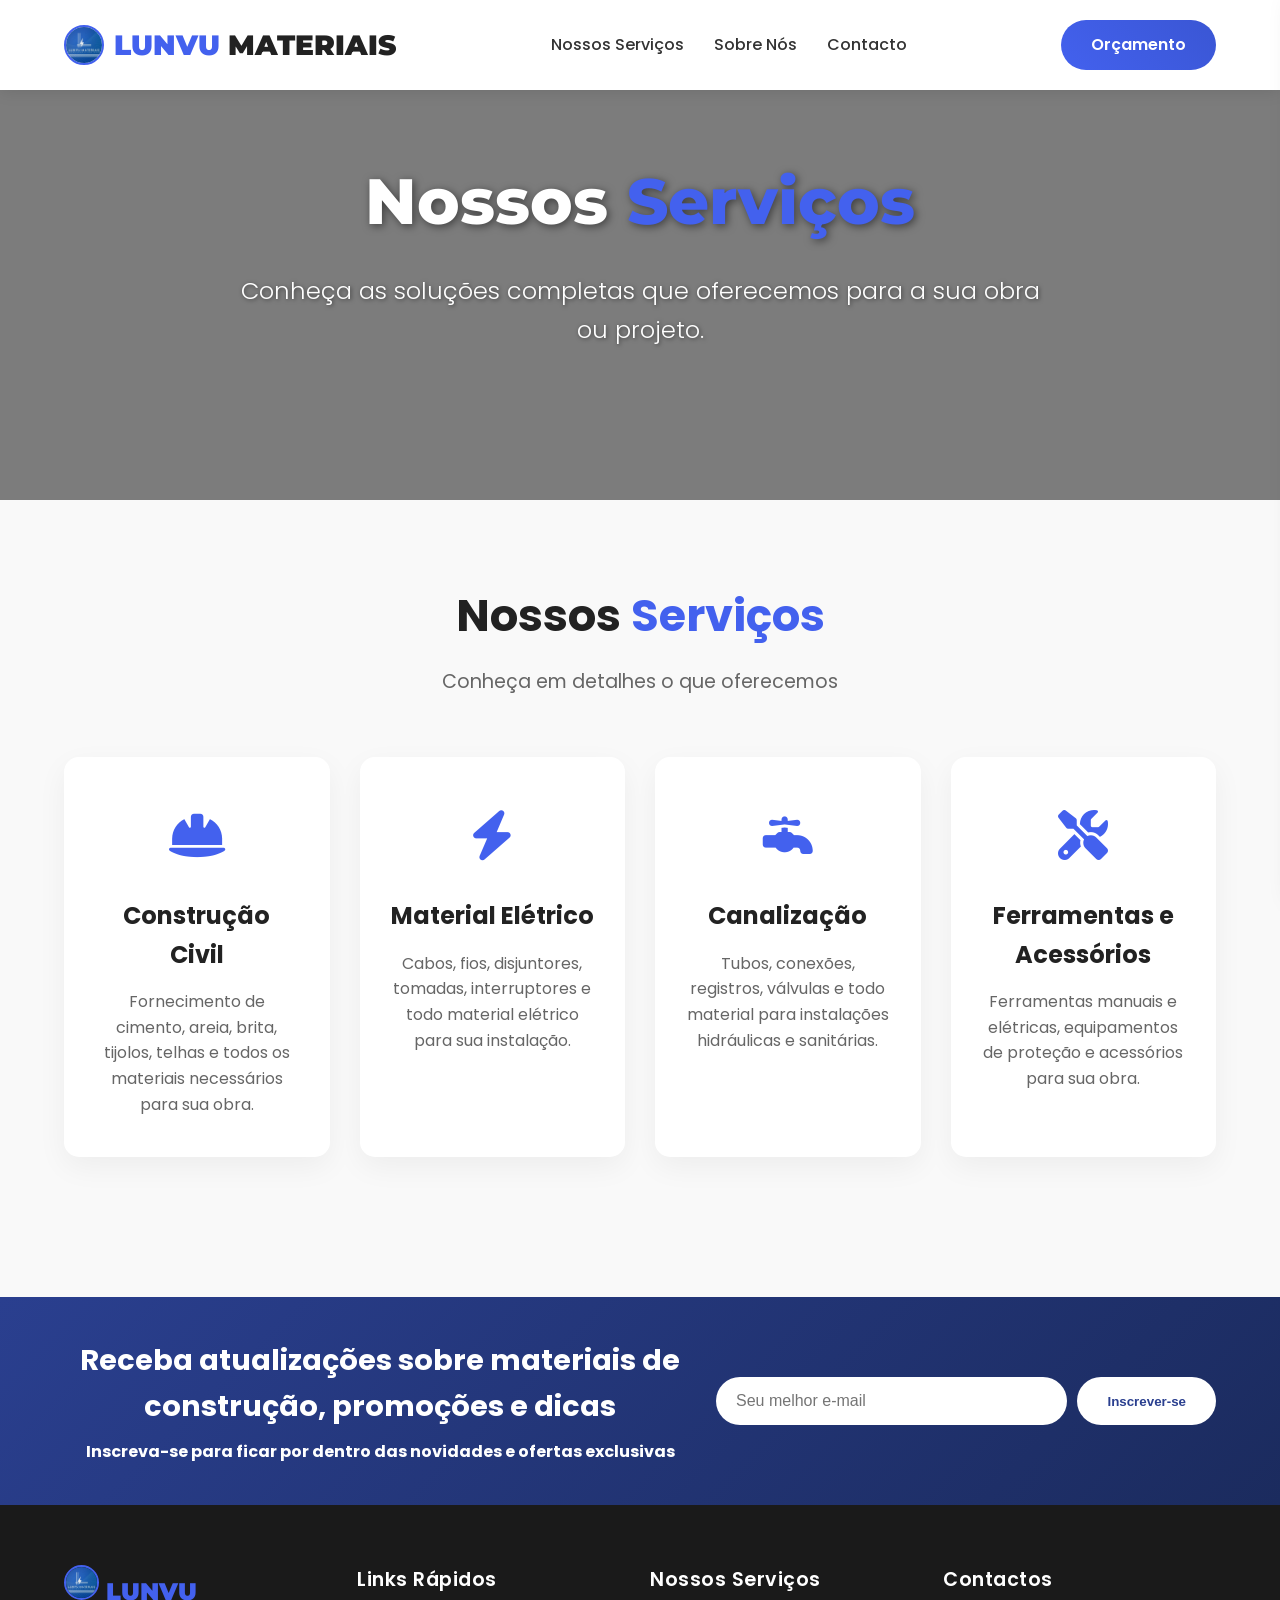
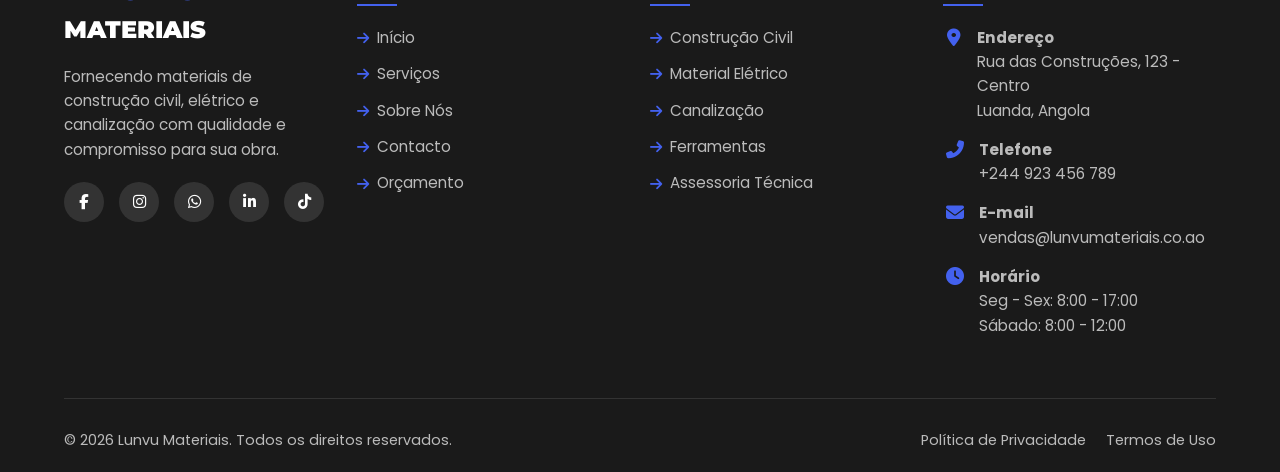
==== servicos.html @ 5254702c "primeiro commit do site" ====
<!DOCTYPE html>
<html lang="pt-BR">
<head>
    <meta charset="UTF-8">
    <meta name="viewport" content="width=device-width, initial-scale=1.0">
    <title>Lunvu Materiais - Serviços</title>
    <link rel="stylesheet" href="style.css">
    <link rel="stylesheet" href="https://cdnjs.cloudflare.com/ajax/libs/font-awesome/6.4.0/css/all.min.css">
    <link href="https://fonts.googleapis.com/css2?family=Poppins:wght@300;400;500;600;700&family=Montserrat:wght@800;900&display=swap" rel="stylesheet">
</head>
<body>
    <header>
        <nav class="navbar">
            <div class="logo">
                <a href="index.html">
                    <img src="imagens/logo-lunvu.jpg" alt="Lunvu Materiais" class="logo-img">
                    <span class="logo-text"><span class="logo-highlight">LUNVU</span> MATERIAIS</span>
                </a>
            </div>
            
            <ul class="nav-links">
                <li><a href="servicos.html">Nossos Serviços</a></li>
                <li><a href="sobre.html">Sobre Nós</a></li>
                <li><a href="contato.html">Contacto</a></li>
            </ul>
            
            <a href="contato.html" class="btn-primary desktop-only">Orçamento</a>
            
            <div class="menu-toggle">
                <i class="fas fa-bars"></i>
            </div>
        </nav>
    </header>

    <!-- Sidebar (sem Início) -->
    <div class="sidebar-overlay"></div>
    <aside class="sidebar">
        <div class="sidebar-header">
            <div class="sidebar-logo">
                <img src="imagens/logo-lunvu.jpg" alt="Lunvu Materiais" class="sidebar-logo-img">
                <span class="sidebar-logo-text"><span class="logo-highlight">LUNVU</span> MATERIAIS</span>
            </div>
            <div class="sidebar-close">
                <i class="fas fa-times"></i>
            </div>
        </div>
        <nav class="sidebar-nav">
            <ul>
                <li><a href="servicos.html"><i class="fas fa-concierge-bell"></i> Nossos Serviços</a></li>
                <li><a href="sobre.html"><i class="fas fa-info-circle"></i> Sobre Nós</a></li>
                <li><a href="contato.html"><i class="fas fa-envelope"></i> Contacto</a></li>
                <li><a href="tel:+244923456789"><i class="fas fa-phone"></i> Ligar Agora</a></li>
                <li><a href="contato.html" class="sidebar-btn">Solicitar Orçamento</a></li>
            </ul>
        </nav>
        <div class="sidebar-footer">
            <p>Lunvu Materiais<br>Seu parceiro em construção</p>
            <div class="sidebar-social">
                <a href="#"><i class="fab fa-facebook-f"></i></a>
                <a href="#"><i class="fab fa-instagram"></i></a>
                <a href="#"><i class="fab fa-whatsapp"></i></a>
                <a href="#"><i class="fab fa-linkedin-in"></i></a>
            </div>
        </div>
    </aside>

    <!-- HERO -->
    <section class="hero-historia">
        <img src="imagens/servicos-bg.jpg" alt="Nossos Serviços" class="hero-historia-imagem">
        <div class="hero-historia-overlay"></div>
        <div class="hero-historia-conteudo">
            <h1 class="animate-title">Nossos <span class="highlight">Serviços</span></h1>
            <p class="animate-subtitle">Conheça as soluções completas que oferecemos para a sua obra ou projeto.</p>
        </div>
    </section>

    <!-- CONTEÚDO PRINCIPAL -->
    <section class="services-page" style="padding: 80px 5% 80px;">
        <div class="section-header">
            <h2 class="animate-title">Nossos <span class="highlight">Serviços</span></h2>
            <p class="animate-subtitle">Conheça em detalhes o que oferecemos</p>
        </div>
        <div class="services-grid animate-content">
            <div class="service-card">
                <div class="service-icon"><i class="fas fa-hard-hat"></i></div>
                <h3>Construção Civil</h3>
                <p>Fornecimento de cimento, areia, brita, tijolos, telhas e todos os materiais necessários para sua obra.</p>
            </div>
            <div class="service-card">
                <div class="service-icon"><i class="fas fa-bolt"></i></div>
                <h3>Material Elétrico</h3>
                <p>Cabos, fios, disjuntores, tomadas, interruptores e todo material elétrico para sua instalação.</p>
            </div>
            <div class="service-card">
                <div class="service-icon"><i class="fas fa-faucet"></i></div>
                <h3>Canalização</h3>
                <p>Tubos, conexões, registros, válvulas e todo material para instalações hidráulicas e sanitárias.</p>
            </div>
            <div class="service-card">
                <div class="service-icon"><i class="fas fa-tools"></i></div>
                <h3>Ferramentas e Acessórios</h3>
                <p>Ferramentas manuais e elétricas, equipamentos de proteção e acessórios para sua obra.</p>
            </div>
        </div>
    </section>

    <!-- Newsletter -->
    <div class="footer-newsletter">
        <div class="newsletter-container">
            <div class="newsletter-text">
                <h3>Receba atualizações sobre materiais de construção, promoções e dicas</h3>
                <h4>Inscreva-se para ficar por dentro das novidades e ofertas exclusivas</h4>
            </div>
            <form class="newsletter-form">
                <input type="email" placeholder="Seu melhor e-mail" required>
                <button type="submit">Inscrever-se</button>
            </form>
        </div>
    </div>

    <!-- Footer -->
    <footer>
        <div class="footer-grid">
            <div class="footer-col">
                <div class="footer-logo">
                    <img src="imagens/logo-lunvu.jpg" alt="Lunvu Materiais" class="sidebar-logo-img">
                    <span>LUNVU</span> MATERIAIS
                </div>
                <p>Fornecendo materiais de construção civil, elétrico e canalização com qualidade e compromisso para sua obra.</p>
                <div class="social-icons">
                    <a href="#"><i class="fab fa-facebook-f"></i></a>
                    <a href="#"><i class="fab fa-instagram"></i></a>
                    <a href="https://wa.me/244942649121"><i class="fab fa-whatsapp"></i></a>
                    <a href="#"><i class="fab fa-linkedin-in"></i></a>
                    <a href="#"><i class="fab fa-tiktok"></i></a>
                </div>
            </div>
            <div class="footer-col">
                <h4>Links Rápidos</h4>
                <ul>
                    <li><a href="index.html"><i class="fas fa-arrow-right"></i> Início</a></li>
                    <li><a href="servicos.html"><i class="fas fa-arrow-right"></i> Serviços</a></li>
                    <li><a href="sobre.html"><i class="fas fa-arrow-right"></i> Sobre Nós</a></li>
                    <li><a href="contato.html"><i class="fas fa-arrow-right"></i> Contacto</a></li>
                    <li><a href="contato.html"><i class="fas fa-arrow-right"></i> Orçamento</a></li>
                </ul>
            </div>
            <div class="footer-col">
                <h4>Nossos Serviços</h4>
                <ul>
                    <li><a href="servicos.html"><i class="fas fa-arrow-right"></i> Construção Civil</a></li>
                    <li><a href="servicos.html"><i class="fas fa-arrow-right"></i> Material Elétrico</a></li>
                    <li><a href="servicos.html"><i class="fas fa-arrow-right"></i> Canalização</a></li>
                    <li><a href="servicos.html"><i class="fas fa-arrow-right"></i> Ferramentas</a></li>
                    <li><a href="servicos.html"><i class="fas fa-arrow-right"></i> Assessoria Técnica</a></li>
                </ul>
            </div>
            <div class="footer-col">
                <h4>Contactos</h4>
                <div class="contact-info-footer">
                    <div class="item"><i class="fas fa-map-marker-alt"></i><div><strong>Endereço</strong><br>Rua das Construções, 123 - Centro<br>Luanda, Angola</div></div>
                    <div class="item"><i class="fas fa-phone-alt"></i><div><strong>Telefone</strong><br>+244 923 456 789</div></div>
                    <div class="item"><i class="fas fa-envelope"></i><div><strong>E-mail</strong><br>vendas@lunvumateriais.co.ao</div></div>
                    <div class="item"><i class="fas fa-clock"></i><div><strong>Horário</strong><br>Seg - Sex: 8:00 - 17:00<br>Sábado: 8:00 - 12:00</div></div>
                </div>
            </div>
        </div>
        <div class="footer-bottom">
            <p>&copy; 2026 Lunvu Materiais. Todos os direitos reservados.</p>
            <div class="footer-bottom-links"><a href="#">Política de Privacidade</a><a href="#">Termos de Uso</a></div>
        </div>
    </footer>



    <script src="script.js"></script>
</body>
</html>
---- style.css ----
/* Reset e Configurações Gerais */
* {
    margin: 0;
    padding: 0;
    box-sizing: border-box;
}

html {
    scroll-behavior: smooth;
}

body {
    font-family: 'Poppins', sans-serif;
    line-height: 1.6;
    color: #333;
    background-color: #f9f9f9;
    overflow-x: hidden;
}

.highlight {
    color: #4361ee;
}

.logo-highlight {
    color: #4361ee;
}

/* Botões */
.btn-primary {
    display: inline-block;
    background: linear-gradient(45deg, #4361ee, #3a56d4);
    color: white;
    padding: 12px 30px;
    border-radius: 50px;
    text-decoration: none;
    font-weight: 600;
    transition: all 0.3s ease;
    border: none;
    cursor: pointer;
}

.btn-primary:hover {
    background: linear-gradient(45deg, #3a56d4, #2f46b9);
    transform: translateY(-3px);
    box-shadow: 0 10px 20px rgba(67, 97, 238, 0.2);
}

.btn-secondary {
    display: inline-block;
    background: transparent;
    color: #4361ee;
    padding: 12px 30px;
    border-radius: 50px;
    text-decoration: none;
    font-weight: 600;
    transition: all 0.3s ease;
    border: 2px solid #4361ee;
}

.btn-secondary:hover {
    background: #4361ee;
    color: white;
    transform: translateY(-3px);
}

/* Navbar */
.navbar {
    display: flex;
    justify-content: space-between;
    align-items: center;
    padding: 20px 5%;
    background-color: white;
    box-shadow: 0 2px 15px rgba(0, 0, 0, 0.1);
    position: fixed;
    width: 100%;
    top: 0;
    z-index: 1000;
}

/* Logo com imagem */
.logo a {
    display: flex;
    align-items: center;
    gap: 10px;
    text-decoration: none;
}

.logo-img {
    height: 40px;
    width: auto;
    display: block;
}

.logo-text {
    font-family: 'Montserrat', sans-serif;
    font-size: 28px;
    font-weight: 900;
    color: #222;
    line-height: 1;
}

/* Menu horizontal (visível em desktop) */
.nav-links {
    display: flex;
    list-style: none;
    gap: 30px;
}

.nav-links li a {
    text-decoration: none;
    color: #333;
    font-weight: 500;
    transition: color 0.3s;
}

.nav-links li a:hover {
    color: #4361ee;
}

/* Botão Orçamento visível em desktop */
.desktop-only {
    display: inline-block;
}

/* Menu Toggle (3 barras) - escondido em desktop, visível em mobile */
.menu-toggle {
    display: none;
    align-items: center;
    justify-content: center;
    cursor: pointer;
    font-size: 24px;
    color: #4361ee;
    width: 50px;
    height: 50px;
    border-radius: 50%;
    transition: all 0.3s ease;
}

.menu-toggle:hover {
    background-color: #f5f7ff;
    transform: scale(1.1);
}

/* Responsividade: quando a tela for menor que 992px (mobile/tablet) */
@media (max-width: 992px) {
    .nav-links {
        display: none;
    }
    
    .menu-toggle {
        display: flex;
    }
    
    .desktop-only {
        display: none;
    }
}

/* Ajuste fino para telas muito pequenas (opcional) */
@media (max-width: 576px) {
    .logo-text {
        font-size: 22px;
    }
    .logo-img {
        height: 30px;
    }
}

/* Hero Section */
.hero {
    display: flex;
    align-items: center;
    justify-content: space-between;
    padding: 150px 5% 100px;
    max-width: 1400px;
    margin: 0 auto;
}

.hero-content {
    flex: 1;
    padding-right: 50px;
}

.hero-content h1 {
    font-size: 3.5rem;
    line-height: 1.2;
    margin-bottom: 20px;
    color: #222;
}

.hero-content p {
    font-size: 1.2rem;
    color: #666;
    margin-bottom: 30px;
    max-width: 600px;
}

.hero-buttons {
    display: flex;
    gap: 20px;
    margin-top: 30px;
}

/* Ajuste da imagem principal */
.hero-image {
    max-height: 380px;
    overflow: hidden;
    border-radius: 20px;
    box-shadow: 0 20px 40px rgba(0, 0, 0, 0.1);
}

.hero-image img {
    width: 100%;
    height: 100%;
    object-fit: cover;
    display: block;
}

/* Seções Gerais */
.section-header {
    text-align: center;
    margin-bottom: 60px;
}

.section-header h2 {
    font-size: 2.8rem;
    color: #222;
    margin-bottom: 15px;
}

.section-header p {
    font-size: 1.2rem;
    color: #666;
    max-width: 600px;
    margin: 0 auto;
}

section {
    padding: 100px 5%;
}

/* Serviços */
.services-grid {
    display: grid;
    grid-template-columns: repeat(4, 1fr);
    gap: 30px;
    max-width: 1200px;
    margin: 0 auto;
}

@media (max-width: 992px) {
    .services-grid {
        grid-template-columns: repeat(2, 1fr);
        gap: 20px;
    }
}

@media (max-width: 576px) {
    .services-grid {
        grid-template-columns: 1fr;
    }
}

.service-card {
    background: white;
    padding: 40px 30px;
    border-radius: 15px;
    text-align: center;
    box-shadow: 0 10px 30px rgba(0, 0, 0, 0.05);
    transition: transform 0.3s ease, box-shadow 0.3s ease;
}

.service-card:hover {
    transform: translateY(-10px);
    box-shadow: 0 20px 40px rgba(0, 0, 0, 0.1);
}

.service-icon {
    font-size: 50px;
    color: #4361ee;
    margin-bottom: 20px;
}

.service-card h3 {
    font-size: 1.5rem;
    margin-bottom: 15px;
    color: #222;
}

.service-card p {
    color: #666;
}

/* Sobre */
.about {
    background: linear-gradient(135deg, #f8f9ff 0%, #eef1ff 100%);
    border-radius: 30px;
    margin: 50px 5%;
    padding: 80px 5%;
}

.about-content {
    max-width: 800px;
    margin: 0 auto 60px;
    text-align: center;
}

.about-content h2 {
    font-size: 2.8rem;
    margin-bottom: 25px;
    color: #222;
}

.about-content p {
    font-size: 1.2rem;
    color: #555;
    margin-bottom: 30px;
    line-height: 1.8;
}

.about-list {
    list-style: none;
    text-align: left;
    max-width: 600px;
    margin: 30px auto;
}

.about-list li {
    margin-bottom: 15px;
    font-size: 1.1rem;
    color: #555;
}

.about-list i {
    color: #4361ee;
    margin-right: 10px;
}

.about-stats {
    display: grid;
    grid-template-columns: repeat(auto-fit, minmax(150px, 1fr));
    gap: 30px;
    max-width: 800px;
    margin: 0 auto;
}

.stat {
    text-align: center;
    padding: 30px 20px;
    background: white;
    border-radius: 15px;
    box-shadow: 0 10px 30px rgba(0, 0, 0, 0.05);
}

.stat h3 {
    font-size: 2.5rem;
    color: #4361ee;
    margin-bottom: 10px;
}

.stat p {
    color: #666;
    font-weight: 500;
}

/* Contato */
.contact-container {
    display: flex;
    justify-content: space-between;
    max-width: 1200px;
    margin: 0 auto;
    gap: 50px;
    flex-wrap: wrap;
}

.contact-info {
    flex: 1;
    min-width: 300px;
}

.contact-item {
    display: flex;
    align-items: flex-start;
    margin-bottom: 30px;
}

.contact-item i {
    font-size: 24px;
    color: #4361ee;
    margin-right: 20px;
    margin-top: 5px;
}

.contact-item h4 {
    font-size: 1.2rem;
    margin-bottom: 5px;
    color: #222;
}

.contact-form {
    flex: 1;
    min-width: 300px;
    background: white;
    padding: 40px;
    border-radius: 20px;
    box-shadow: 0 15px 40px rgba(0, 0, 0, 0.08);
}

.contact-form input,
.contact-form textarea {
    width: 100%;
    padding: 15px;
    margin-bottom: 20px;
    border: 1px solid #ddd;
    border-radius: 10px;
    font-family: 'Poppins', sans-serif;
    font-size: 1rem;
}

.contact-form input:focus,
.contact-form textarea:focus {
    outline: none;
    border-color: #4361ee;
}

/* ==================== */
/* MENU LATERAL (SIDEBAR) */
/* ==================== */

.sidebar-overlay {
    position: fixed;
    top: 0;
    left: 0;
    width: 100%;
    height: 100%;
    background-color: rgba(0, 0, 0, 0.5);
    z-index: 1999;
    display: none;
    opacity: 0;
    transition: opacity 0.3s ease;
}

.sidebar-overlay.active {
    display: block;
    opacity: 1;
}

.sidebar {
    position: fixed;
    top: 0;
    right: -320px;
    width: 300px;
    height: 100%;
    background-color: white;
    z-index: 2000;
    transition: right 0.3s ease;
    box-shadow: -5px 0 25px rgba(0, 0, 0, 0.15);
    display: flex;
    flex-direction: column;
    overflow: hidden;
}

.sidebar.active {
    right: 0;
}

.sidebar-header {
    display: flex;
    justify-content: space-between;
    align-items: center;
    padding: 30px 25px;
    border-bottom: 1px solid #eee;
    background-color: #f8f9ff;
}

.sidebar-logo {
    display: flex;
    align-items: center;
    gap: 10px;
}

.sidebar-logo-img {
    height: 35px;
    width: auto;
}

.sidebar-logo-text {
    font-family: 'Montserrat', sans-serif;
    font-size: 22px;
    font-weight: 900;
    color: #222;
}

.sidebar-close {
    cursor: pointer;
    font-size: 22px;
    color: #555;
    transition: color 0.3s;
    width: 40px;
    height: 40px;
    display: flex;
    align-items: center;
    justify-content: center;
    border-radius: 50%;
}

.sidebar-close:hover {
    color: #4361ee;
    background-color: #f0f2ff;
}

.sidebar-nav {
    flex: 1;
    padding: 20px 0;
    overflow-y: auto;
}

.sidebar-nav ul {
    list-style: none;
}

.sidebar-nav li {
    margin-bottom: 5px;
}

.sidebar-nav a {
    display: flex;
    align-items: center;
    padding: 18px 25px;
    color: #555;
    text-decoration: none;
    transition: all 0.3s;
    border-left: 4px solid transparent;
    font-size: 16px;
    font-weight: 500;
}

.sidebar-nav a:hover {
    background-color: #f8f9ff;
    color: #4361ee;
    border-left-color: #4361ee;
}

.sidebar-nav i {
    width: 25px;
    font-size: 18px;
    margin-right: 15px;
    text-align: center;
}

.sidebar-btn {
    background: linear-gradient(45deg, #4361ee, #3a56d4);
    color: white !important;
    margin: 20px 25px !important;
    border-radius: 10px !important;
    border-left: 4px solid #4361ee !important;
    text-align: center;
    justify-content: center;
    font-weight: 600 !important;
}

.sidebar-btn:hover {
    background: linear-gradient(45deg, #3a56d4, #2f46b9) !important;
    transform: translateY(-2px);
    box-shadow: 0 5px 15px rgba(67, 97, 238, 0.2);
}

.sidebar-footer {
    padding: 25px;
    border-top: 1px solid #eee;
    text-align: center;
    color: #666;
    font-size: 14px;
    line-height: 1.5;
}

.sidebar-social {
    display: flex;
    justify-content: center;
    gap: 15px;
    margin-top: 15px;
}

.sidebar-social a {
    display: inline-flex;
    align-items: center;
    justify-content: center;
    width: 40px;
    height: 40px;
    background: #f5f7ff;
    color: #4361ee;
    border-radius: 50%;
    text-decoration: none;
    transition: all 0.3s;
}

.sidebar-social a:hover {
    background: #4361ee;
    color: white;
    transform: translateY(-3px);
}

/* ==================== */
/* NOVO FOOTER */
/* ==================== */

.footer-newsletter {
    background: linear-gradient(135deg, #2a3f8f, #1b2b5e);
    padding: 60px 5%;
    text-align: center;
    color: white;
    margin-top: 60px;
}

.newsletter-container {
    max-width: 600px;
    margin: 0 auto;
}

.newsletter-container h3 {
    font-size: 2rem;
    margin-bottom: 15px;
    font-weight: 700;
}

.newsletter-container p {
    font-size: 1.1rem;
    margin-bottom: 30px;
    opacity: 0.9;
}

.newsletter-form {
    display: flex;
    gap: 10px;
    max-width: 500px;
    margin: 0 auto;
}

.newsletter-form input {
    flex: 1;
    padding: 15px 20px;
    border: none;
    border-radius: 50px;
    font-size: 1rem;
    outline: none;
}

.newsletter-form button {
    background: white;
    color: #2a3f8f;
    border: none;
    padding: 0 30px;
    border-radius: 50px;
    font-weight: 600;
    cursor: pointer;
    transition: 0.3s;
    white-space: nowrap;
}

.newsletter-form button:hover {
    background: #f0f0f0;
    transform: scale(1.05);
}

footer {
    background: #1a1a1a;
    color: #bbb;
    padding: 60px 5% 20px;
    font-size: 0.95rem;
}

.footer-grid {
    display: grid;
    grid-template-columns: repeat(auto-fit, minmax(250px, 1fr));
    gap: 40px;
    max-width: 1400px;
    margin: 0 auto;
}

.footer-col h4 {
    color: white;
    font-size: 1.2rem;
    margin-bottom: 20px;
    font-weight: 600;
    letter-spacing: 0.5px;
    position: relative;
    padding-bottom: 10px;
}

.footer-col h4::after {
    content: '';
    position: absolute;
    bottom: 0;
    left: 0;
    width: 40px;
    height: 2px;
    background: #4361ee;
}

.footer-col p {
    line-height: 1.6;
    margin-bottom: 20px;
}

.footer-logo {
    font-family: 'Montserrat', sans-serif;
    font-size: 24px;
    font-weight: 900;
    color: white;
    margin-bottom: 15px;
}

.footer-logo span {
    color: #4361ee;
}

.social-icons {
    display: flex;
    gap: 15px;
    margin-top: 20px;
}

.social-icons a {
    display: inline-flex;
    align-items: center;
    justify-content: center;
    width: 40px;
    height: 40px;
    background: #333;
    color: white;
    border-radius: 50%;
    transition: all 0.3s;
    text-decoration: none;
}

.social-icons a:hover {
    background: #4361ee;
    transform: translateY(-5px);
}

.footer-col ul {
    list-style: none;
}

.footer-col ul li {
    margin-bottom: 12px;
}

.footer-col ul li a {
    color: #bbb;
    text-decoration: none;
    transition: color 0.3s;
    display: inline-flex;
    align-items: center;
}

.footer-col ul li a:hover {
    color: #4361ee;
    transform: translateX(5px);
}

.footer-col ul li a i {
    font-size: 14px;
    margin-right: 8px;
    color: #4361ee;
}

.contact-info-footer {
    display: flex;
    flex-direction: column;
    gap: 15px;
}

.contact-info-footer .item {
    display: flex;
    align-items: flex-start;
    gap: 12px;
}

.contact-info-footer .item i {
    font-size: 18px;
    color: #4361ee;
    width: 24px;
    text-align: center;
    margin-top: 3px;
}

.footer-bottom {
    border-top: 1px solid #333;
    margin-top: 60px;
    padding-top: 30px;
    text-align: center;
    font-size: 0.9rem;
    display: flex;
    justify-content: space-between;
    align-items: center;
    flex-wrap: wrap;
    gap: 15px;
}

.footer-bottom-links {
    display: flex;
    gap: 20px;
}

.footer-bottom-links a {
    color: #bbb;
    text-decoration: none;
    transition: color 0.3s;
}

.footer-bottom-links a:hover {
    color: #4361ee;
}

/* ==================== */
/* ANIMAÇÕES DE ENTRADA */
/* ==================== */

@keyframes fadeInUp {
    from {
        opacity: 0;
        transform: translateY(40px);
    }
    to {
        opacity: 1;
        transform: translateY(0);
    }
}

@keyframes fadeIn {
    from {
        opacity: 0;
    }
    to {
        opacity: 1;
    }
}

.hero-content h1 {
    animation: fadeInUp 1s ease forwards;
}

.hero-content p {
    animation: fadeInUp 1s ease forwards;
    animation-delay: 0.2s;
    opacity: 0;
}

.hero-buttons {
    animation: fadeInUp 1s ease forwards;
    animation-delay: 0.4s;
    opacity: 0;
}

.hero-image {
    animation: fadeIn 1.2s ease forwards;
    animation-delay: 0.3s;
    opacity: 0;
}

.animate-title {
    animation: fadeInUp 1s ease forwards;
}

.animate-subtitle {
    animation: fadeInUp 1s ease forwards;
    animation-delay: 0.2s;
    opacity: 0;
}

.animate-content {
    animation: fadeIn 1.2s ease forwards;
    animation-delay: 0.4s;
    opacity: 0;
}

/* ==================== */
/* RESPONSIVIDADE */
/* ==================== */

@media (max-width: 992px) {
    .hero {
        flex-direction: column;
        text-align: center;
        padding-top: 130px;
    }
    .hero-content {
        padding-right: 0;
        margin-bottom: 50px;
    }
    .hero-content h1 {
        font-size: 2.8rem;
    }
    .about-stats {
        grid-template-columns: repeat(2, 1fr);
    }
}

@media (max-width: 768px) {
    .desktop-only {
        display: none;
    }
    .hero-content h1 {
        font-size: 2.2rem;
    }
    .section-header h2 {
        font-size: 2.2rem;
    }
    .hero-buttons {
        flex-direction: column;
        align-items: center;
    }
    .btn-primary, .btn-secondary {
        width: 100%;
        max-width: 300px;
        text-align: center;
    }
    .sidebar {
        width: 85%;
        right: -85%;
    }
    .hero-image {
        max-height: 250px;
    }
    .logo-img {
        height: 30px;
    }
    .logo-text {
        font-size: 22px;
    }
    .footer-grid {
        gap: 30px;
    }
    .footer-bottom {
        flex-direction: column;
        text-align: center;
    }
    .footer-bottom-links {
        justify-content: center;
    }

    /* Ajustes hero index */
    .hero-full {
        height: 450px;
    }
    .hero-full-conteudo {
        top: 50%;
        width: 95%;
        padding: 0 10px;
    }
    .hero-full-conteudo h1 {
        font-size: 2.2rem;
        margin-bottom: 10px;
    }
    .hero-full-conteudo p {
        font-size: 1.1rem;
        margin-bottom: 15px;
    }
    .hero-full .hero-buttons {
        flex-direction: column;
        align-items: center;
        gap: 10px;
    }
    .hero-full .hero-buttons .btn-primary,
    .hero-full .hero-buttons .btn-secondary {
        width: 80%;
        max-width: 250px;
        padding: 10px 20px;
    }

    /* ===== NEWSLETTER NO MOBILE ===== */
    .newsletter-container {
        flex-direction: column;
        align-items: center;
        text-align: center;
        padding: 20px 0;
    }

    .newsletter-form {
        width: 100%;
        flex-direction: column;
        gap: 10px;
        max-width: 100%;
    }

    .newsletter-form input {
        width: 100% !important;        /* garante 100% de largura */
        max-width: 100% !important;
        flex: none !important;
        padding: 12px 20px;
        border-radius: 50px;
        margin-right: 0;
    }

    .newsletter-form button {
        width: 100%;
        max-width: 100%;
        padding: 12px 20px;
        border-radius: 50px;
        white-space: normal;
    }
}

@media (max-width: 576px) {
    .about-stats {
        grid-template-columns: 1fr;
    }
    .hero-content h1 {
        font-size: 1.8rem;
    }
    section {
        padding: 70px 5%;
    }
    .contact-form {
        padding: 25px;
    }
    .navbar {
        padding: 15px 5%;
    }
}

/* ====== LOGO COM BORDAS ARREDONDADAS ====== */
.logo-img, .sidebar-logo-img {
    border-radius: 50%;
    object-fit: cover;
    border: 2px solid #4361ee;
}

/* ====== FOOTER EM LINHA ÚNICA ====== */
.footer-grid {
    display: flex;
    justify-content: space-between;
    align-items: flex-start;
    flex-wrap: wrap;
    gap: 20px;
}

.footer-col {
    flex: 1 1 200px;
    min-width: 180px;
}

@media (min-width: 1200px) {
    .footer-grid {
        flex-wrap: nowrap;
    }
}

/* ====== NEWSLETTER HORIZONTAL ====== */
.footer-newsletter {
    background: linear-gradient(135deg, #2a3f8f, #1b2b5e);
    padding: 40px 5%;
    color: white;
}

.newsletter-container {
    max-width: 1200px;
    margin: 0 auto;
    display: flex;
    align-items: center;
    justify-content: space-between;
    flex-wrap: wrap;
    gap: 20px;
}

.newsletter-text {
    flex: 1 1 300px;
}

.newsletter-text h3 {
    font-size: 1.8rem;
    margin-bottom: 10px;
    font-weight: 700;
}

.newsletter-text p {
    font-size: 1rem;
    opacity: 0.9;
    margin: 0;
}

.newsletter-form {
    flex: 1 1 400px;
    display: flex;
    gap: 10px;
    max-width: 500px;
}

.newsletter-form input {
    flex: 1;
    padding: 15px 20px;
    border: none;
    border-radius: 50px;
    font-size: 1rem;
    outline: none;
    min-width: 200px;
}

.newsletter-form button {
    background: white;
    color: #2a3f8f;
    border: none;
    padding: 15px 30px;
    border-radius: 50px;
    font-weight: 600;
    cursor: pointer;
    transition: 0.3s;
    white-space: nowrap;
}

.newsletter-form button:hover {
    background: #f0f0f0;
    transform: scale(1.05);
}

/* ====== PÁGINA SOBRE COM IMAGEM ====== */
.about-page {
    padding: 120px 5% 80px;
    background: #f9f9f9;
}

.about-grid {
    display: flex;
    align-items: center;
    gap: 50px;
    max-width: 1200px;
    margin: 0 auto;
    flex-wrap: wrap;
}

.about-image {
    flex: 1 1 400px;
    border-radius: 20px;
    overflow: hidden;
    box-shadow: 0 20px 40px rgba(0,0,0,0.1);
}

.about-image img {
    width: 100%;
    height: auto;
    display: block;
    border-radius: 20px;
}

.about-text {
    flex: 1 1 400px;
}

.about-text h2 {
    font-size: 2.8rem;
    color: #222;
    margin-bottom: 20px;
}

.about-text h2 span {
    color: #4361ee;
}

.about-text h3 {
    font-size: 1.8rem;
    color: #4361ee;
    margin: 20px 0 15px;
}

.about-text p {
    font-size: 1.2rem;
    line-height: 1.8;
    color: #555;
    margin-bottom: 20px;
}

.about-text .about-list {
    margin-top: 20px;
}

.about-text .about-list li {
    font-size: 1.1rem;
    margin-bottom: 10px;
}

@media (max-width: 768px) {
    .about-text h2 {
        font-size: 2.2rem;
    }
    .about-text h3 {
        font-size: 1.5rem;
    }
}

/* ====== SECÇÃO NOSSA HISTÓRIA (PÁGINA SOBRE) ====== */
.historia-section {
    position: relative;
    width: 100%;
    height: 500px;
    margin: 50px 0;
    overflow: hidden;
}

.historia-imagem {
    position: absolute;
    top: 0;
    left: 0;
    width: 100%;
    height: 100%;
    object-fit: cover;
    filter: blur(3px);
    z-index: 1;
}

.historia-overlay {
    position: absolute;
    top: 0;
    left: 0;
    width: 100%;
    height: 100%;
    background-color: rgba(0, 0, 0, 0.5);
    z-index: 2;
}

.historia-conteudo {
    position: absolute;
    top: 50%;
    left: 50%;
    transform: translate(-50%, -50%);
    z-index: 3;
    text-align: center;
    color: white;
    width: 80%;
    max-width: 800px;
}

.historia-conteudo h2 {
    font-size: 4rem;
    font-weight: 800;
    margin-bottom: 20px;
    text-shadow: 2px 2px 8px rgba(0,0,0,0.5);
    font-family: 'Montserrat', sans-serif;
}

.historia-conteudo p {
    font-size: 1.5rem;
    font-weight: 300;
    text-shadow: 1px 1px 4px rgba(0,0,0,0.5);
}

@media (max-width: 768px) {
    .historia-section {
        height: 350px;
    }
    .historia-conteudo h2 {
        font-size: 2.5rem;
    }
    .historia-conteudo p {
        font-size: 1.2rem;
    }
}

/* ====== ESTATÍSTICAS COM ÍCONES EM CARDS TRANSPARENTES ====== */
.stats-grid {
    display: grid;
    grid-template-columns: repeat(4, 1fr);
    gap: 30px;
    max-width: 1200px;
    margin: 60px auto;
    padding: 0 20px;
    text-align: center;
}

.stat-item {
    text-align: center;
}

.stat-icon {
    background-color: rgba(67, 97, 238, 0.1);
    border-radius: 50%;
    width: 80px;
    height: 80px;
    display: flex;
    align-items: center;
    justify-content: center;
    margin: 0 auto 15px;
    font-size: 36px;
    color: #4361ee;
    transition: all 0.3s ease;
}

.stat-item:hover .stat-icon {
    background-color: #4361ee;
    color: white;
    transform: scale(1.05);
}

.stat-item h3 {
    font-size: 2.5rem;
    color: #222;
    margin-bottom: 5px;
    font-weight: 700;
}

.stat-item p {
    color: #666;
    font-weight: 500;
    font-size: 1.1rem;
}

@media (max-width: 768px) {
    .stats-grid {
        grid-template-columns: repeat(2, 1fr);
        gap: 40px;
    }
    .stat-icon {
        width: 70px;
        height: 70px;
        font-size: 30px;
    }
}

@media (max-width: 480px) {
    .stats-grid {
        grid-template-columns: 1fr;
        gap: 30px;
    }
}

/* ====== ESTILOS PARA A SEÇÃO QUEM SOMOS ====== */
.about-text {
    font-size: 1rem;
    line-height: 1.7;
    color: #444;
}

.about-text h2 {
    font-size: 2.5rem;
    margin-bottom: 20px;
    color: #222;
}

.about-text h2 span {
    color: #4361ee;
}

.about-text h3.missao-visao-titulo {
    font-size: 1.5rem;
    color: #222;
    font-weight: 700;
    margin: 25px 0 10px;
    position: relative;
    padding-left: 15px;
    border-left: 4px solid #4361ee;
}

.about-text p {
    margin-bottom: 15px;
    font-size: 1rem;
}

.about-text .azul {
    color: #4361ee;
    font-weight: 600;
}

.about-text .negrito {
    font-weight: 700;
    color: #222;
}

@media (max-width: 768px) {
    .about-text h2 {
        font-size: 2rem;
    }
    .about-text h3.missao-visao-titulo {
        font-size: 1.3rem;
    }
}

/* ====== NOSSA EQUIPE - GRID RESPONSIVO ====== */
.equipe-section {
    padding: 80px 5%;
    background: #f9f9f9;
}

.equipe-grid {
    display: grid;
    grid-template-columns: repeat(5, 1fr);
    gap: 30px;
    max-width: 1200px;
    margin: 0 auto;
}

.membro {
    text-align: center;
}

.membro img {
    width: 100%;
    max-width: 180px;
    height: auto;
    aspect-ratio: 1/1;
    border-radius: 50%;
    object-fit: cover;
    margin-bottom: 15px;
    box-shadow: 0 10px 20px rgba(0, 0, 0, 0.1);
    transition: transform 0.3s ease;
}

.membro img:hover {
    transform: scale(1.05);
}

.membro h4 {
    font-size: 1.3rem;
    color: #4361ee;
    margin-bottom: 5px;
    font-weight: 600;
}

.membro p {
    color: #666;
    font-size: 1rem;
}

@media (max-width: 1100px) {
    .equipe-grid {
        grid-template-columns: repeat(4, 1fr);
    }
}

@media (max-width: 900px) {
    .equipe-grid {
        grid-template-columns: repeat(3, 1fr);
    }
}

@media (max-width: 600px) {
    .equipe-grid {
        grid-template-columns: repeat(2, 1fr);
        gap: 20px;
    }
}

@media (max-width: 480px) {
    .equipe-grid {
        grid-template-columns: 1fr;
        gap: 25px;
    }
    .membro img {
        max-width: 150px;
    }
}

/* ====== HERO FULLSCREEN (ÍNDICE) - MESMO TAMANHO DAS OUTRAS PÁGINAS ====== */
.hero-full {
    position: relative;
    width: 100%;
    height: 500px;
    overflow: hidden;
    margin-top: 0;
}

.hero-full-imagem {
    position: absolute;
    top: 0;
    left: 0;
    width: 100%;
    height: 100%;
    object-fit: cover;
    filter: blur(3px);
    z-index: 1;
}

.hero-full-overlay {
    position: absolute;
    top: 0;
    left: 0;
    width: 100%;
    height: 100%;
    background-color: rgba(0, 0, 0, 0.5);
    z-index: 2;
}

.hero-full-conteudo {
    position: absolute;
    top: 58%;
    left: 50%;
    transform: translate(-50%, -50%);
    z-index: 3;
    text-align: center;
    color: white;
    width: 90%;
    max-width: 900px;
}

.hero-full-conteudo h1 {
    font-size: 3.2rem;
    font-weight: 800;
    margin-bottom: 20px;
    text-shadow: 2px 2px 8px rgba(0,0,0,0.5);
    font-family: 'Montserrat', sans-serif;
}

.hero-full-conteudo p {
    font-size: 1.3rem;
    font-weight: 300;
    margin-bottom: 30px;
    text-shadow: 1px 1px 4px rgba(0,0,0,0.5);
}

.hero-full .hero-buttons {
    display: flex;
    gap: 20px;
    justify-content: center;
    margin-top: 20px;
}

@media (max-width: 768px) {
    .hero-full {
        height: 500px;
    }
    .hero-full-conteudo {
        top: 50%;
        width: 95%;
        padding: 0 10px;
    }
    .hero-full-conteudo h1 {
        font-size: 2.2rem;
        margin-bottom: 10px;
    }
    .hero-full-conteudo p {
        font-size: 1.1rem;
        margin-bottom: 15px;
    }
    .hero-full .hero-buttons {
        flex-direction: column;
        align-items: center;
        gap: 10px;
    }
    .hero-full .hero-buttons .btn-primary,
    .hero-full .hero-buttons .btn-secondary {
        width: 80%;
        max-width: 250px;
        padding: 10px 15px;
        font-size: 0.95rem;
    }
}

@media (max-width: 480px) {
    .hero-full {
        height: 550px;
    }
    .hero-full-conteudo h1 {
        font-size: 1.8rem;
    }
    .hero-full-conteudo p {
        font-size: 1rem;
    }
    .hero-full .hero-buttons .btn-primary,
    .hero-full .hero-buttons .btn-secondary {
        width: 90%;
        max-width: 280px;
    }
}

/* ====== SEÇÃO NOSSOS MATERIAIS ====== */
.materiais-section {
    padding: 80px 5%;
    background-color: #f9f9f9;
}

.categoria-botoes {
    display: flex;
    justify-content: center;
    flex-wrap: wrap;
    gap: 15px;
    margin-bottom: 40px;
}

.btn-categoria {
    padding: 12px 30px;
    border: 2px solid #4361ee;
    background: transparent;
    color: #4361ee;
    font-weight: 600;
    border-radius: 50px;
    cursor: pointer;
    transition: all 0.3s ease;
    font-size: 1rem;
}

.btn-categoria:hover,
.btn-categoria.ativo {
    background: #4361ee;
    color: white;
}

.materiais-grid {
    display: grid;
    grid-template-columns: repeat(4, 1fr);
    gap: 30px;
    max-width: 1200px;
    margin: 0 auto;
}

@media (max-width: 992px) {
    .materiais-grid {
        grid-template-columns: repeat(2, 1fr);
        gap: 20px;
    }
}

@media (max-width: 576px) {
    .materiais-grid {
        grid-template-columns: 1fr;
    }
}

.material-card {
    background: white;
    border-radius: 15px;
    overflow: hidden;
    box-shadow: 0 10px 20px rgba(0, 0, 0, 0.05);
    transition: transform 0.3s ease, box-shadow 0.3s ease;
}

.material-card:hover {
    transform: translateY(-5px);
    box-shadow: 0 15px 30px rgba(67, 97, 238, 0.1);
}

.material-card img {
    width: 100%;
    height: 200px;
    object-fit: cover;
    display: block;
}

.material-card .card-body {
    padding: 15px;
    text-align: center;
}

.material-card h4 {
    color: #222;
    margin-bottom: 5px;
    font-size: 1.2rem;
    font-weight: 600;
}

.material-card p {
    color: #666;
    font-size: 0.9rem;
}

.ver-catalogo-container {
    text-align: center;
    margin-top: 50px;
}

.btn-catalogo {
    padding: 15px 45px;
    font-size: 1.1rem;
    box-shadow: 0 10px 20px rgba(67, 97, 238, 0.2);
}

.btn-catalogo:hover {
    transform: translateY(-3px);
    box-shadow: 0 15px 30px rgba(67, 97, 238, 0.3);
}

/* ====== HERO NOS MOLDES DA SEÇÃO HISTÓRIA (PARA TOPO DE PÁGINAS) ====== */
.hero-historia {
    position: relative;
    width: 100%;
    height: 500px;
    overflow: hidden;
    margin-top: 0;
}

.hero-historia .hero-historia-imagem {
    position: absolute;
    top: 0;
    left: 0;
    width: 100%;
    height: 100%;
    object-fit: cover;
    filter: blur(3px);
    z-index: 1;
}

.hero-historia .hero-historia-overlay {
    position: absolute;
    top: 0;
    left: 0;
    width: 100%;
    height: 100%;
    background-color: rgba(0, 0, 0, 0.5);
    z-index: 2;
}

.hero-historia .hero-historia-conteudo {
    position: absolute;
    top: 50%;
    left: 50%;
    transform: translate(-50%, -50%);
    z-index: 3;
    text-align: center;
    color: white;
    width: 80%;
    max-width: 800px;
}

.hero-historia .hero-historia-conteudo h1 {
    font-size: 4rem;
    font-weight: 800;
    margin-bottom: 20px;
    text-shadow: 2px 2px 8px rgba(0,0,0,0.5);
    font-family: 'Montserrat', sans-serif;
}

.hero-historia .hero-historia-conteudo p {
    font-size: 1.5rem;
    font-weight: 300;
    text-shadow: 1px 1px 4px rgba(0,0,0,0.5);
}

@media (max-width: 768px) {
    .hero-historia {
        height: 350px;
    }
    .hero-historia .hero-historia-conteudo h1 {
        font-size: 2.5rem;
    }
    .hero-historia .hero-historia-conteudo p {
        font-size: 1.2rem;
    }
}

/* ====== WHATSAPP FLOATING BUTTON ====== */
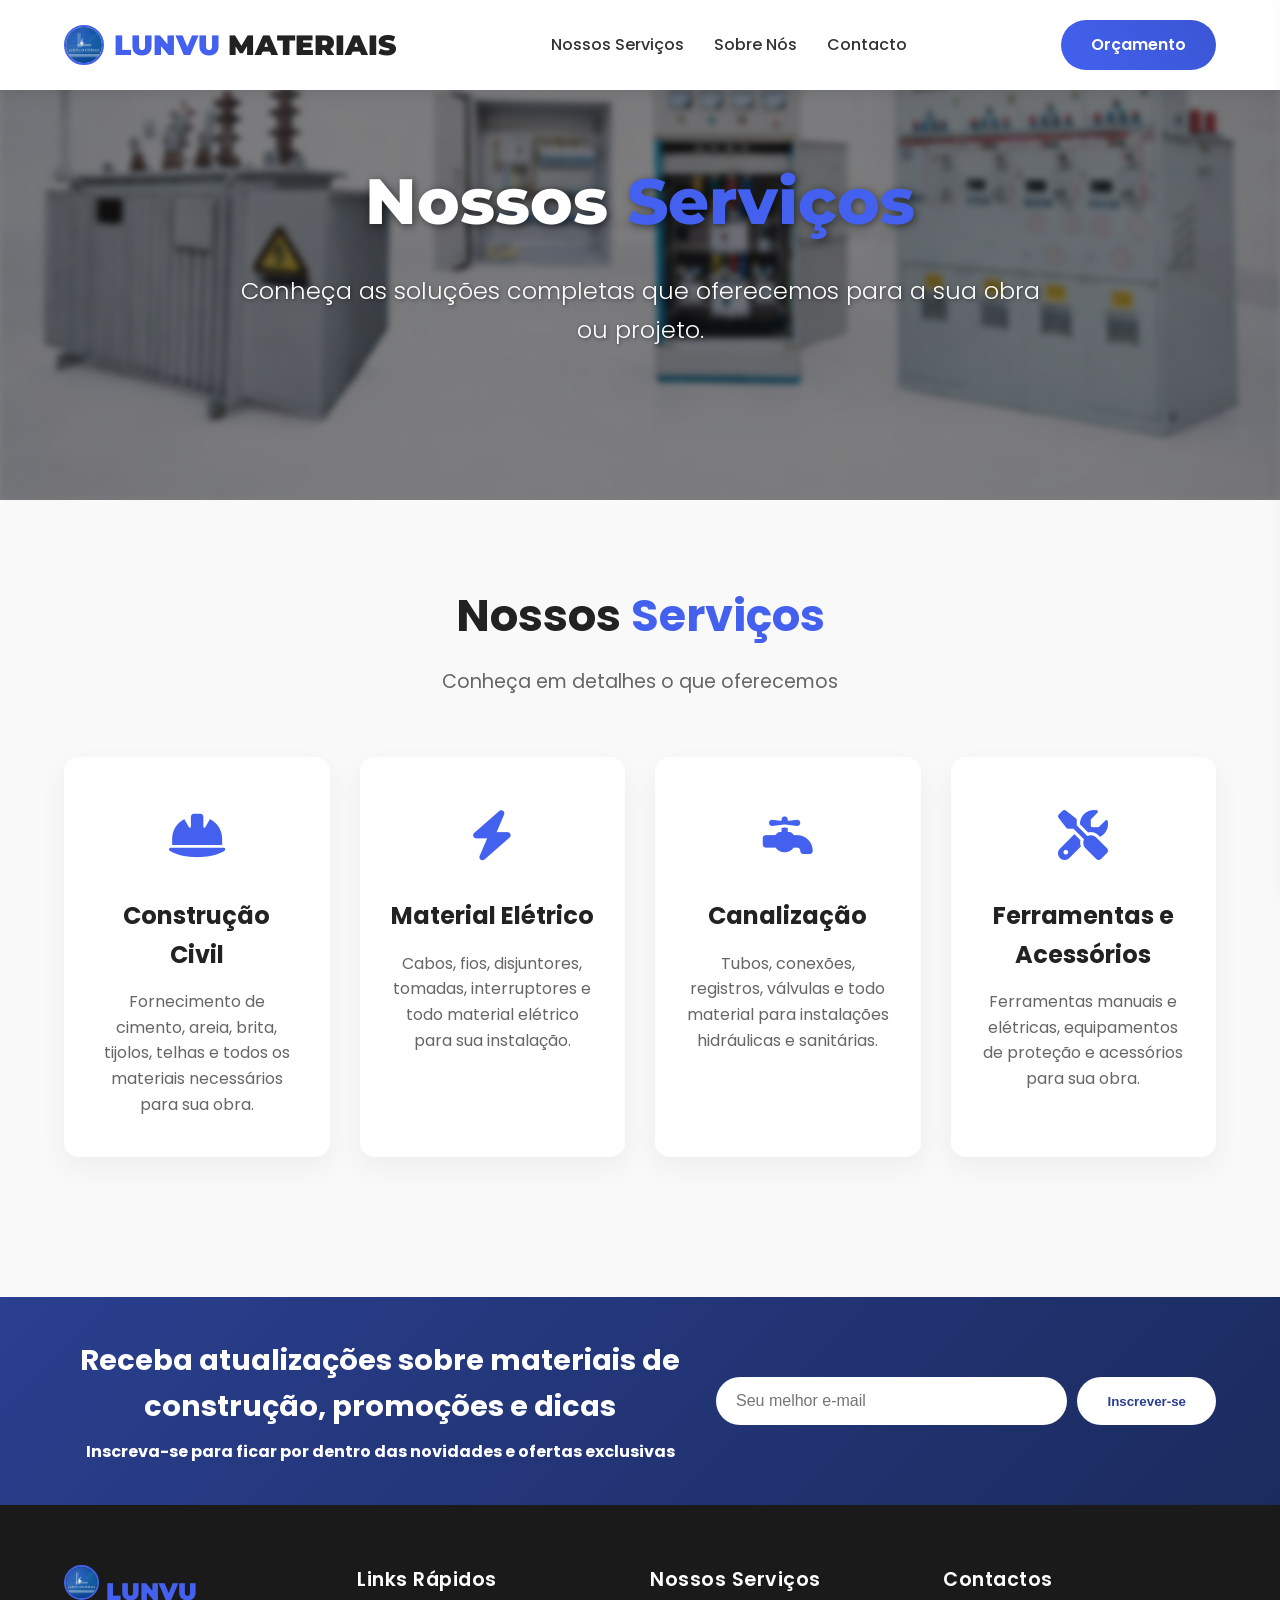
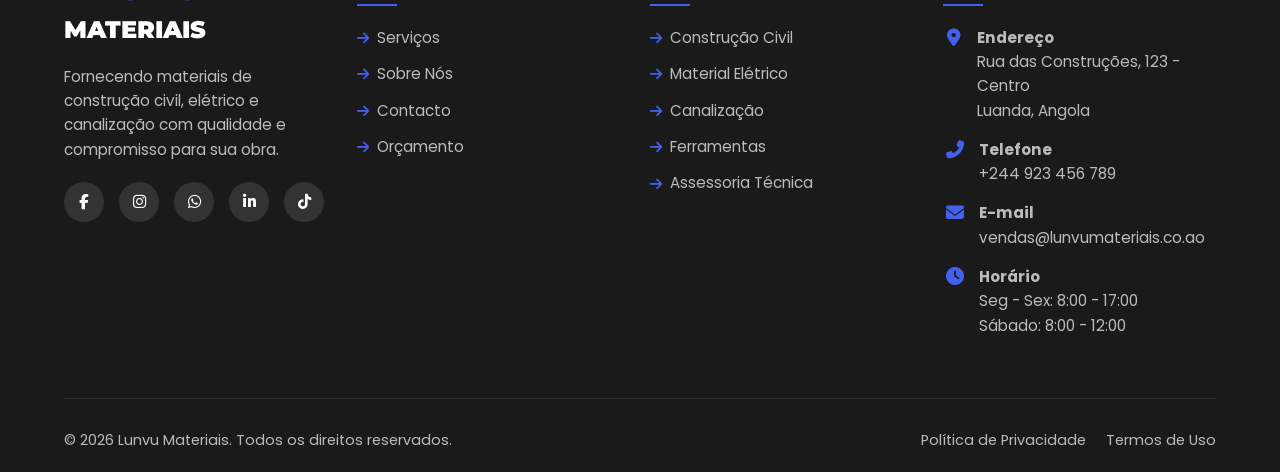
==== commit 7a22d65e: "Atualização do site" ====
--- a/servicos.html
+++ b/servicos.html
@@ -66,7 +66,7 @@
 
     <!-- HERO -->
     <section class="hero-historia">
-        <img src="imagens/servicos-bg.jpg" alt="Nossos Serviços" class="hero-historia-imagem">
+        <img src="imagens/gg.jpg" alt="Nossos Serviços" class="hero-historia-imagem">
         <div class="hero-historia-overlay"></div>
         <div class="hero-historia-conteudo">
             <h1 class="animate-title">Nossos <span class="highlight">Serviços</span></h1>
@@ -138,7 +138,7 @@
             <div class="footer-col">
                 <h4>Links Rápidos</h4>
                 <ul>
-                    <li><a href="index.html"><i class="fas fa-arrow-right"></i> Início</a></li>
+                   
                     <li><a href="servicos.html"><i class="fas fa-arrow-right"></i> Serviços</a></li>
                     <li><a href="sobre.html"><i class="fas fa-arrow-right"></i> Sobre Nós</a></li>
                     <li><a href="contato.html"><i class="fas fa-arrow-right"></i> Contacto</a></li>
--- a/style.css
+++ b/style.css
@@ -1117,28 +1117,31 @@
 /* ====== PÁGINA SOBRE COM IMAGEM ====== */
 .about-page {
     padding: 120px 5% 80px;
+     
     background: #f9f9f9;
 }
 
 .about-grid {
     display: flex;
-    align-items: center;
+    align-items: stretch; /* Faz com que os filhos tenham a mesma altura */
     gap: 50px;
     max-width: 1200px;
     margin: 0 auto;
-    flex-wrap: wrap;
+    flex-wrap: wrap; /* Permite quebra em mobile */
 }
 
 .about-image {
-    flex: 1 1 400px;
+    flex: 1 1 400px; /* Largura base, mas pode crescer/encolher */
     border-radius: 20px;
     overflow: hidden;
     box-shadow: 0 20px 40px rgba(0,0,0,0.1);
+    display: flex; /* Para garantir que a imagem preencha */
 }
 
 .about-image img {
     width: 100%;
-    height: auto;
+    height: 100%;      /* Ocupa toda a altura do container pai */
+    object-fit: cover; /* Cobre a área sem distorcer (pode cortar) */
     display: block;
     border-radius: 20px;
 }
@@ -1736,3 +1739,431 @@
 }
 
 /* ====== WHATSAPP FLOATING BUTTON ====== */
+
+
+
+/* ====== PÁGINA CATÁLOGO ====== */
+.catalogo-page {
+    padding: 60px 5%;
+    background-color: #f9f9f9;
+}
+
+.catalogo-container {
+    display: flex;
+    gap: 30px;
+    max-width: 1400px;
+    margin: 0 auto;
+    align-items: flex-start;
+}
+
+/* Sidebar de categorias */
+.catalogo-sidebar {
+    flex: 0 0 280px;
+    background: white;
+    padding: 25px;
+    border-radius: 15px;
+    box-shadow: 0 10px 30px rgba(0,0,0,0.05);
+    position: sticky;
+    top: 100px;
+    max-height: calc(100vh - 120px);
+    overflow-y: auto;
+}
+
+.catalogo-sidebar h3 {
+    font-size: 1.5rem;
+    color: #222;
+    margin-bottom: 20px;
+    padding-bottom: 10px;
+    border-bottom: 2px solid #4361ee;
+}
+
+.categoria-lista {
+    list-style: none;
+    padding: 0;
+    margin: 0;
+}
+
+.categoria-lista li {
+    margin-bottom: 8px;
+}
+
+.categoria-btn {
+    width: 100%;
+    text-align: left;
+    padding: 10px 12px;
+    background: transparent;
+    border: none;
+    border-radius: 6px;
+    font-size: 0.95rem;
+    color: #444;
+    cursor: pointer;
+    transition: all 0.2s;
+    font-weight: 500;
+    line-height: 1.4;
+    white-space: normal;
+    word-break: break-word;
+}
+
+.categoria-btn:hover {
+    background: #eef1ff;
+    color: #4361ee;
+}
+
+.categoria-btn.ativo {
+    background: #4361ee;
+    color: white;
+    font-weight: 600;
+}
+
+/* Área de produtos */
+.catalogo-produtos {
+    flex: 1;
+    min-width: 0;
+}
+
+.pesquisa-container {
+    display: flex;
+    gap: 10px;
+    margin-bottom: 30px;
+    background: white;
+    padding: 5px 5px 5px 20px;
+    border-radius: 50px;
+    box-shadow: 0 5px 15px rgba(0,0,0,0.05);
+    border: 1px solid #eee;
+}
+
+.pesquisa-container input {
+    flex: 1;
+    padding: 15px 0;
+    border: none;
+    outline: none;
+    font-size: 1rem;
+    font-family: 'Poppins', sans-serif;
+    background: transparent;
+}
+
+.pesquisa-container button {
+    width: 60px;
+    height: 60px;
+    border: none;
+    background: #4361ee;
+    color: white;
+    border-radius: 50%;
+    cursor: pointer;
+    transition: 0.3s;
+    font-size: 1.2rem;
+}
+
+.pesquisa-container button:hover {
+    background: #2f46b9;
+    transform: scale(1.05);
+}
+
+/* Grelha de produtos (reutiliza o estilo do index, mas com 3 colunas) */
+.produtos-grid {
+    display: grid;
+    grid-template-columns: repeat(3, 1fr);
+    gap: 25px;
+}
+
+/* Reaproveita o estilo de .material-card que já existe */
+.material-card {
+    background: white;
+    border-radius: 15px;
+    overflow: hidden;
+    box-shadow: 0 10px 20px rgba(0, 0, 0, 0.05);
+    transition: transform 0.3s ease, box-shadow 0.3s ease;
+}
+
+.material-card:hover {
+    transform: translateY(-5px);
+    box-shadow: 0 15px 30px rgba(67, 97, 238, 0.1);
+}
+
+.material-card img {
+    width: 100%;
+    height: 200px;
+    object-fit: cover;
+    display: block;
+}
+
+.material-card .card-body {
+    padding: 15px;
+    text-align: center;
+}
+
+.material-card h4 {
+    color: #222;
+    margin-bottom: 5px;
+    font-size: 1.2rem;
+    font-weight: 600;
+}
+
+.material-card p {
+    color: #666;
+    font-size: 0.9rem;
+}
+
+/* Ajustes responsivos */
+@media (max-width: 1100px) {
+    .catalogo-container {
+        flex-direction: column;
+    }
+    .catalogo-sidebar {
+        flex: auto;
+        width: 100%;
+        position: static;
+        max-height: none;
+    }
+    .produtos-grid {
+        grid-template-columns: repeat(2, 1fr);
+    }
+}
+
+@media (max-width: 600px) {
+    .produtos-grid {
+        grid-template-columns: 1fr;
+    }
+}
+
+
+/* ====== PAGINAÇÃO ====== */
+.paginacao {
+    display: flex;
+    justify-content: center;
+    align-items: center;
+    gap: 20px;
+    margin-top: 40px;
+}
+
+.btn-paginacao {
+    background: transparent;
+    border: 2px solid #4361ee;
+    color: #4361ee;
+    padding: 10px 25px;
+    border-radius: 50px;
+    font-weight: 600;
+    cursor: pointer;
+    transition: 0.3s;
+}
+
+.btn-paginacao:hover:not(:disabled) {
+    background: #4361ee;
+    color: white;
+}
+
+.btn-paginacao:disabled {
+    opacity: 0.5;
+    cursor: not-allowed;
+    border-color: #ccc;
+    color: #ccc;
+}
+
+.pagina-info {
+    font-size: 1rem;
+    color: #333;
+    font-weight: 500;
+}
+
+
+/* ====== CATEGORIAS EM DOIS NÍVEIS ====== */
+.categoria-nivel {
+    width: 100%;
+}
+
+.subcategoria-header {
+    display: flex;
+    align-items: center;
+    gap: 10px;
+    margin-bottom: 20px;
+    flex-wrap: wrap;
+}
+
+.btn-voltar {
+    background: transparent;
+    border: none;
+    color: #4361ee;
+    font-size: 1rem;
+    cursor: pointer;
+    display: flex;
+    align-items: center;
+    gap: 5px;
+    padding: 5px 10px;
+    border-radius: 5px;
+    transition: background 0.3s;
+}
+
+.btn-voltar:hover {
+    background: #eef1ff;
+}
+
+#titulo-subcategoria {
+    margin: 0;
+    font-size: 1.3rem;
+    color: #222;
+    border-bottom: none;
+}
+
+.categoria-principal-btn {
+    width: 100%;
+    text-align: left;
+    padding: 12px 15px;
+    background: transparent;
+    border: none;
+    border-radius: 8px;
+    font-size: 1rem;
+    font-weight: 600;
+    color: #222;
+    cursor: pointer;
+    transition: all 0.3s;
+    border-left: 4px solid transparent;
+}
+
+.categoria-principal-btn:hover {
+    background: #eef1ff;
+    color: #4361ee;
+    border-left-color: #4361ee;
+}
+
+
+
+/* ====== MODAL DE FICHA TÉCNICA ====== */
+.modal {
+    display: none;
+    position: fixed;
+    z-index: 9999;
+    left: 0;
+    top: 0;
+    width: 100%;
+    height: 100%;
+    overflow: auto;
+    background-color: rgba(0,0,0,0.5);
+    backdrop-filter: blur(5px);
+}
+
+.modal-content {
+    background-color: white;
+    margin: 5% auto;
+    padding: 30px;
+    border-radius: 20px;
+    width: 90%;
+    max-width: 1000px;
+    box-shadow: 0 20px 40px rgba(0,0,0,0.2);
+    position: relative;
+    animation: modalFadeIn 0.3s;
+}
+
+@keyframes modalFadeIn {
+    from {opacity: 0; transform: translateY(-20px);}
+    to {opacity: 1; transform: translateY(0);}
+}
+
+.modal-close {
+    position: absolute;
+    right: 25px;
+    top: 15px;
+    color: #aaa;
+    font-size: 35px;
+    font-weight: bold;
+    cursor: pointer;
+    transition: color 0.3s;
+}
+
+.modal-close:hover {
+    color: #4361ee;
+}
+
+.modal-body {
+    display: flex;
+    gap: 30px;
+    flex-wrap: wrap;
+}
+
+.modal-image {
+    flex: 1 1 300px;
+}
+
+.modal-image img {
+    width: 100%;
+    border-radius: 15px;
+    box-shadow: 0 10px 20px rgba(0,0,0,0.1);
+}
+
+.modal-detalhes {
+    flex: 2 1 400px;
+}
+
+.modal-detalhes h2 {
+    font-size: 2rem;
+    color: #222;
+    margin-bottom: 10px;
+}
+
+.modal-detalhes p {
+    font-size: 1.1rem;
+    color: #555;
+    margin-bottom: 20px;
+}
+
+.ficha-tecnica {
+    background: #f8f9ff;
+    padding: 20px;
+    border-radius: 15px;
+    margin: 20px 0;
+}
+
+.ficha-tecnica h3 {
+    font-size: 1.3rem;
+    color: #4361ee;
+    margin-bottom: 15px;
+}
+
+.ficha-tecnica table {
+    width: 100%;
+    border-collapse: collapse;
+}
+
+.ficha-tecnica table tr {
+    border-bottom: 1px solid #ddd;
+}
+
+.ficha-tecnica table tr:last-child {
+    border-bottom: none;
+}
+
+.ficha-tecnica table th {
+    text-align: left;
+    padding: 10px 5px;
+    color: #222;
+    font-weight: 600;
+    width: 40%;
+}
+
+.ficha-tecnica table td {
+    padding: 10px 5px;
+    color: #555;
+}
+
+#modal-orcamento {
+    width: 100%;
+    padding: 15px;
+    font-size: 1.1rem;
+    margin-top: 10px;
+}
+
+@media (max-width: 768px) {
+    .modal-body {
+        flex-direction: column;
+    }
+    .modal-content {
+        margin: 10% auto;
+        padding: 20px;
+    }
+}
+
+
+
+/* ====== MODAL DE FICHA TÉCNICA ====== */
+
+
+
